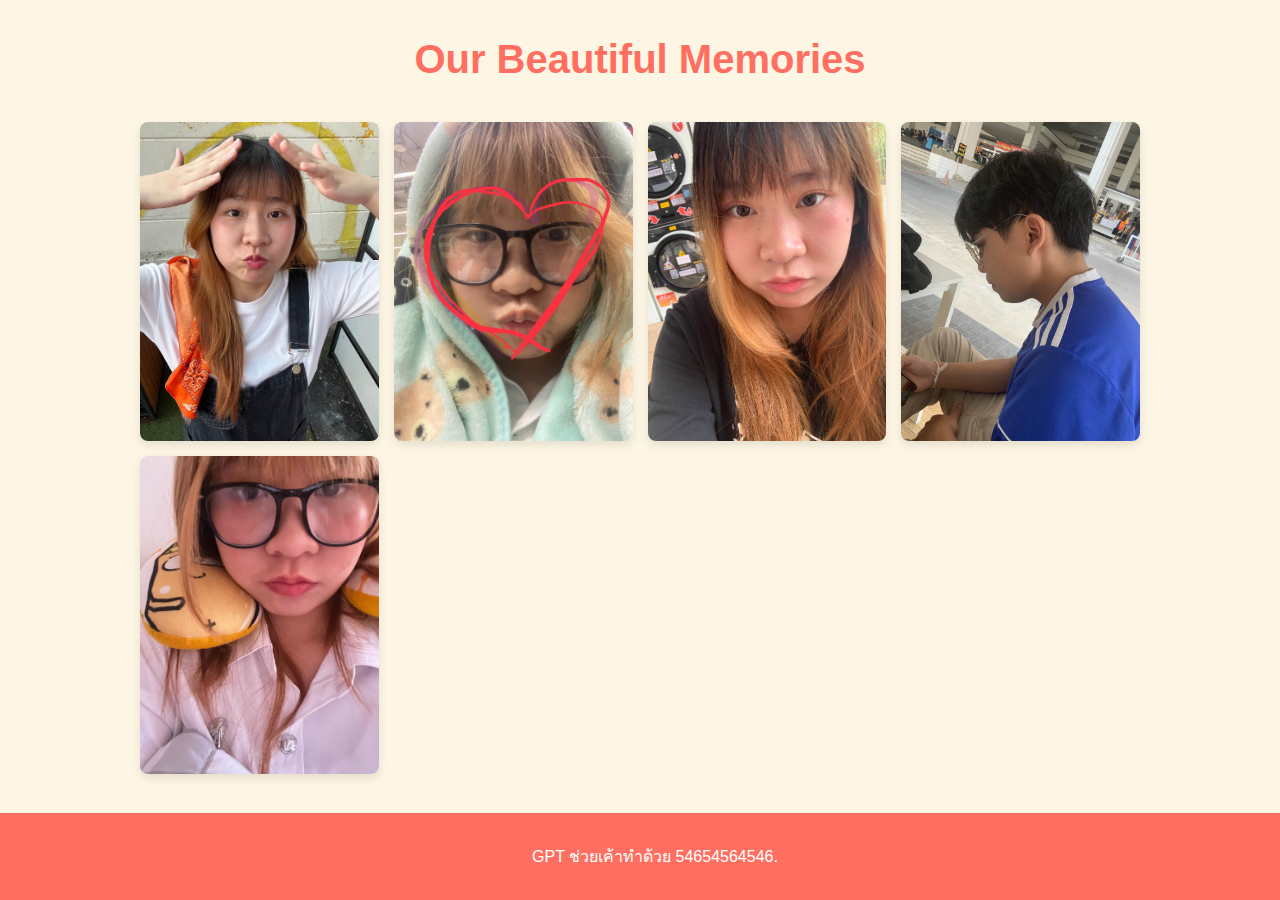
==== index.html @ 15a4d80a "Add files via upload" ====
<!DOCTYPE html>
<html lang="en">
<head>
  <meta charset="UTF-8">
  <meta name="viewport" content="width=device-width, initial-scale=1.0">
  <title>Photo Gallery</title>
  <style>
    body {
      font-family: Arial, sans-serif;
      background-color: #fef6e4;
      display: flex;
      flex-direction: column;
      align-items: center;
      justify-content: center;
      height: 100vh;
      margin: 0;
    }

    h1 {
      font-size: 2.5rem;
      margin: 20px 0;
      color: #ff6f61;
    }

    .gallery {
      display: grid;
      grid-template-columns: repeat(auto-fill, minmax(200px, 1fr));
      gap: 15px;
      width: 80%;
      max-width: 1000px;
      margin: 20px;
    }

    .gallery img {
      width: 100%;
      height: auto;
      border-radius: 8px;
      box-shadow: 0 4px 10px rgba(0, 0, 0, 0.1);
      transition: transform 0.3s ease, box-shadow 0.3s ease;
    }

    .gallery img:hover {
      transform: scale(1.1);
      box-shadow: 0 8px 15px rgba(0, 0, 0, 0.3);
    }

    footer {
      width: 100%;
      padding: 15px;
      background-color: #ff6f61;
      color: white;
      text-align: center;
      position: absolute;
      bottom: 0;
      left: 0;
    }
    .gallery-text {
      font-size: 1.2rem;
      color: #ff6f61;
      text-align: center;
      margin-top: 20px;
    }
  </style>
</head>
<body>
  <h1>Our Beautiful Memories</h1>
  <div class="gallery">
    <img src="1.jpg" alt="Photo 1">
    <img src="2.jpg" alt="Photo 2">
    <img src="3.jpg" alt="Photo 3">
    <img src="4.jpg" alt="Photo 4">
    <img src="5.jpg" alt="Photo 5">
   
  </div>
  <div class="gallery-text">
    <p>สุขสันต์ valentine แรกของเรานะอ้วน และต้องมีต่อไปอีกหลายๆปีเลย เค้ารักอ้วนมากนะ</p>
  </div>
  <footer>
    <p>GPT ช่วยเค้าทำด้วย 54654564546.</p>
  </footer>
</body>
</html>
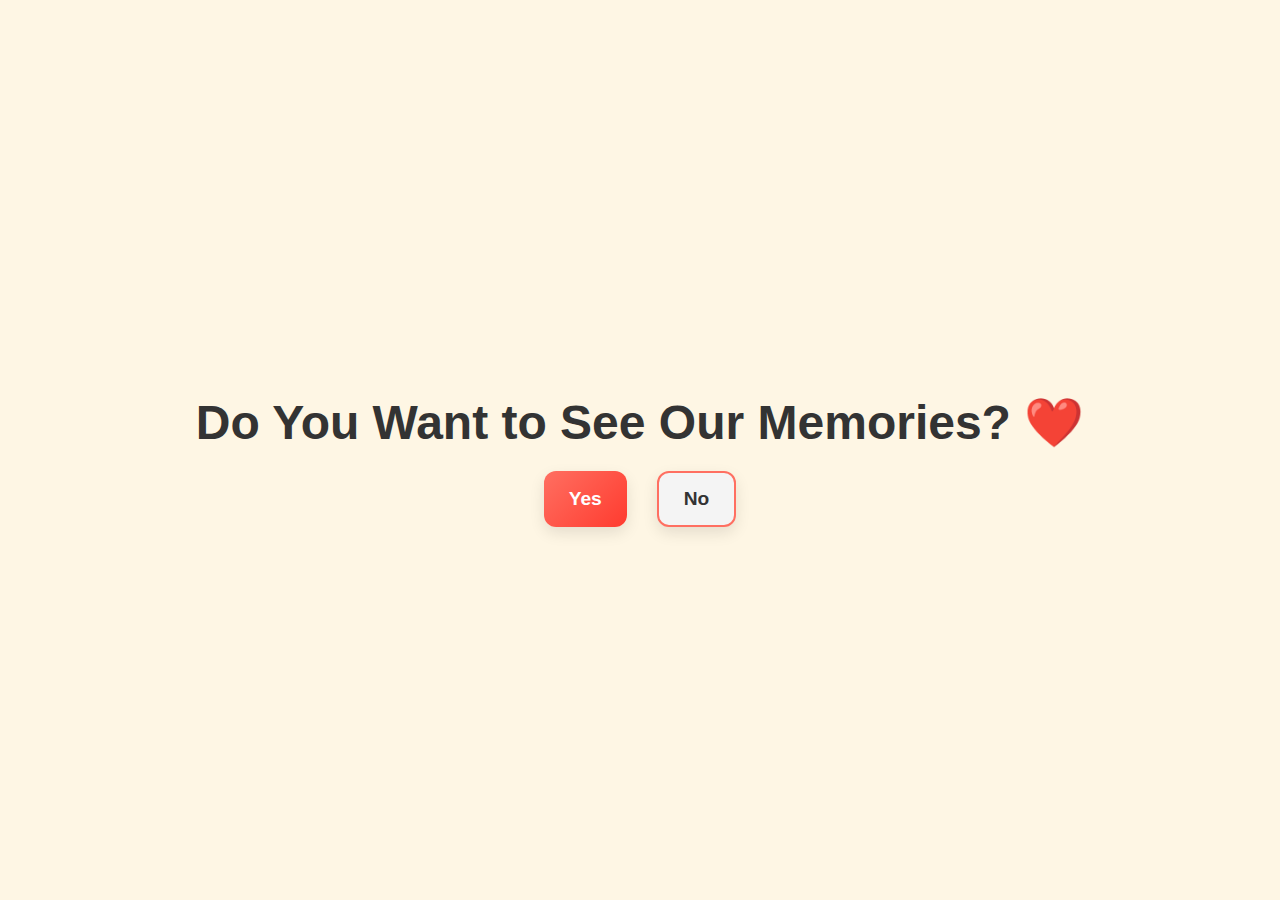
==== commit 48d06ac0: "Add files via upload" ====
--- a/index.html
+++ b/index.html
@@ -3,80 +3,102 @@
 <head>
   <meta charset="UTF-8">
   <meta name="viewport" content="width=device-width, initial-scale=1.0">
-  <title>Photo Gallery</title>
+  <title>Welcome</title>
   <style>
     body {
-      font-family: Arial, sans-serif;
+      font-family: 'Arial', sans-serif;
       background-color: #fef6e4;
+      color: #ff6f61;
       display: flex;
       flex-direction: column;
+      justify-content: center;
       align-items: center;
-      justify-content: center;
       height: 100vh;
       margin: 0;
     }
-
     h1 {
-      font-size: 2.5rem;
+      font-size: 3rem;
       margin: 20px 0;
-      color: #ff6f61;
+      color: #333;
     }
-
-    .gallery {
-      display: grid;
-      grid-template-columns: repeat(auto-fill, minmax(200px, 1fr));
-      gap: 15px;
-      width: 80%;
-      max-width: 1000px;
-      margin: 20px;
+    .buttons {
+      display: flex;
+      gap: 30px;
     }
-
-    .gallery img {
-      width: 100%;
-      height: auto;
-      border-radius: 8px;
+    button {
+      font-size: 1.2rem;
+      padding: 15px 25px;
+      border: none;
+      border-radius: 12px;
+      cursor: pointer;
+      transition: all 0.3s ease-in-out;
+      box-shadow: 0 6px 15px rgba(0, 0, 0, 0.1);
+    }
+    /* "Yes" button styles */
+    .yes {
+      background: linear-gradient(135deg, #ff6f61, #ff3b2f);
+      color: white;
+      font-weight: bold;
+    }
+    .yes:hover {
+      transform: scale(1.1);
+      box-shadow: 0 8px 20px rgba(0, 0, 0, 0.2);
+    }
+    .yes:active {
+      transform: scale(1);
       box-shadow: 0 4px 10px rgba(0, 0, 0, 0.1);
-      transition: transform 0.3s ease, box-shadow 0.3s ease;
     }
-
-    .gallery img:hover {
+    /* "No" button styles */
+    .no {
+      background-color: #f4f4f4;
+      color: #333;
+      border: 2px solid #ff6f61;
+      font-weight: bold;
+    }
+    .no:hover {
       transform: scale(1.1);
-      box-shadow: 0 8px 15px rgba(0, 0, 0, 0.3);
-    }
-
-    footer {
-      width: 100%;
-      padding: 15px;
       background-color: #ff6f61;
       color: white;
-      text-align: center;
-      position: absolute;
-      bottom: 0;
-      left: 0;
+      border: 2px solid #ff3b2f;
     }
-    .gallery-text {
-      font-size: 1.2rem;
-      color: #ff6f61;
-      text-align: center;
-      margin-top: 20px;
+    .no:active {
+      transform: scale(1);
+      background-color: #ff3b2f;
+      color: white;
+      border: 2px solid #ff6f61;
     }
   </style>
 </head>
 <body>
-  <h1>Our Beautiful Memories</h1>
-  <div class="gallery">
-    <img src="1.jpg" alt="Photo 1">
-    <img src="2.jpg" alt="Photo 2">
-    <img src="3.jpg" alt="Photo 3">
-    <img src="4.jpg" alt="Photo 4">
-    <img src="5.jpg" alt="Photo 5">
-   
+  <h1>Do You Want to See Our Memories? ❤️</h1>
+  <div class="buttons">
+    <button class="yes" onclick="goToGallery()">Yes</button>
+    <button class="no" onclick="makeYesBigger()">No</button>
   </div>
-  <div class="gallery-text">
-    <p>สุขสันต์ valentine แรกของเรานะอ้วน และต้องมีต่อไปอีกหลายๆปีเลย เค้ารักอ้วนมากนะ</p>
-  </div>
-  <footer>
-    <p>GPT ช่วยเค้าทำด้วย 54654564546.</p>
-  </footer>
+
+  <script>
+    let yesButton = document.querySelector(".yes");
+    let noButton = document.querySelector(".no");
+    let noClickCount = 0; // Counter for "No" button clicks
+    
+    function goToGallery() {
+      window.location.href = "ga.html"; // Redirect to the photo gallery
+    }
+
+    function makeYesBigger() {
+      // Increase font size of "Yes" button
+      let currentSize = parseFloat(window.getComputedStyle(yesButton).fontSize);
+      yesButton.style.fontSize = currentSize + 50 + "px"; // Increase size
+      yesButton.style.padding = (currentSize / 2) + 5 + "px"; // Adjust padding
+
+      // Increase the "No" click counter
+      noClickCount++;
+
+      // If "No" is clicked 7 times, remove the button
+      if (noClickCount >= 7) {
+        noButton.style.display = "none"; // Hide the "No" button
+      }
+    }
+  </script>
 </body>
 </html>
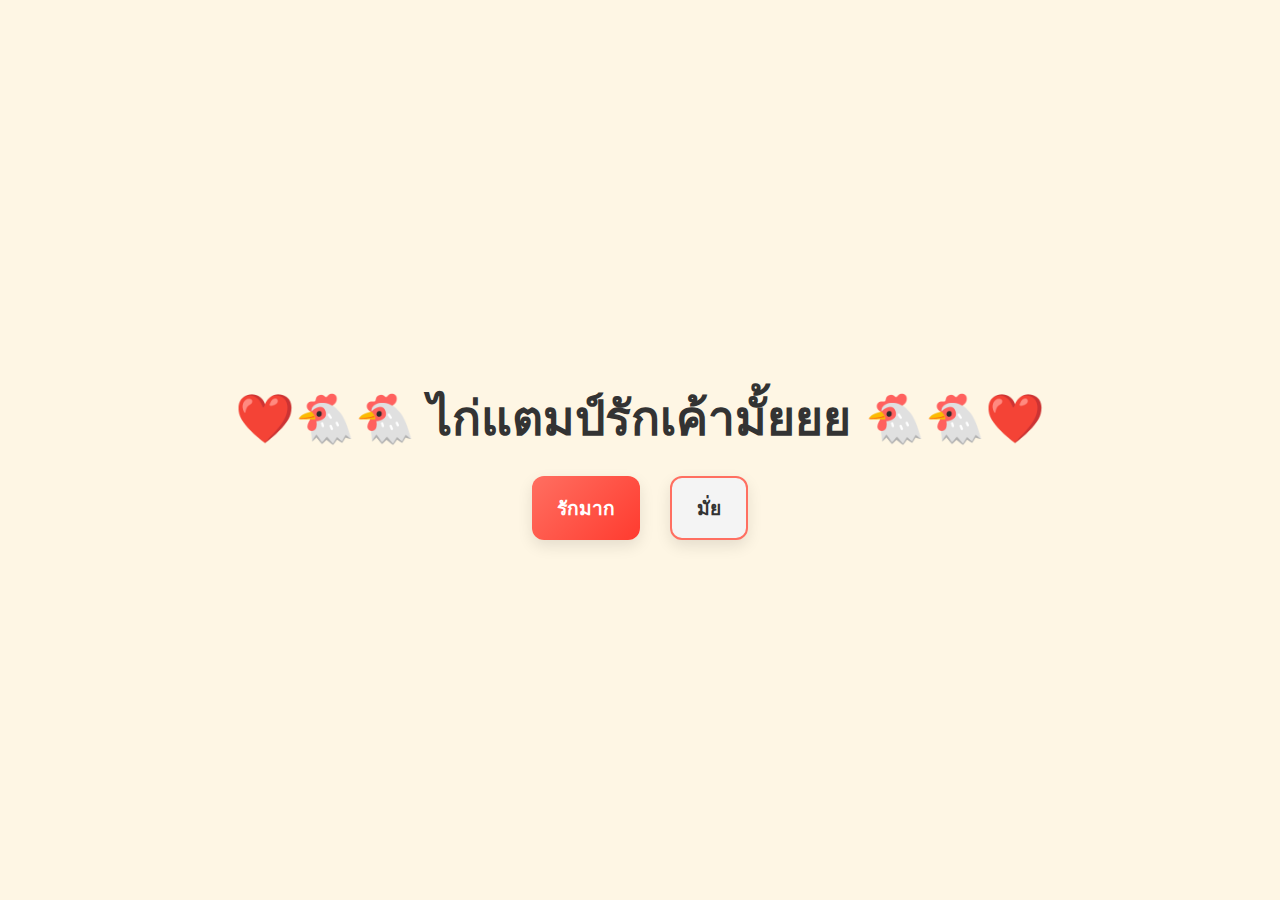
==== commit f8da67e6: "Update index.html" ====
--- a/index.html
+++ b/index.html
@@ -4,6 +4,7 @@
   <meta charset="UTF-8">
   <meta name="viewport" content="width=device-width, initial-scale=1.0">
   <title>Welcome</title>
+  <link rel="stylesheet" href="style.css">
   <style>
     body {
       font-family: 'Arial', sans-serif;
@@ -70,10 +71,10 @@
   </style>
 </head>
 <body>
-  <h1>Do You Want to See Our Memories? ❤️</h1>
+  <h1>❤️🐔🐔 ไก่แตมป์รักเค้ามั้ยยย 🐔🐔❤️</h1>
   <div class="buttons">
-    <button class="yes" onclick="goToGallery()">Yes</button>
-    <button class="no" onclick="makeYesBigger()">No</button>
+    <button class="yes" onclick="goToGallery()">รักมาก</button>
+    <button class="no" onclick="makeYesBigger()">มั่ย</button>
   </div>
 
   <script>
@@ -94,8 +95,8 @@
       // Increase the "No" click counter
       noClickCount++;
 
-      // If "No" is clicked 7 times, remove the button
-      if (noClickCount >= 7) {
+      // If "No" is clicked 5 times, remove the button
+      if (noClickCount >= 5) {
         noButton.style.display = "none"; // Hide the "No" button
       }
     }
--- a/style.css
+++ b/style.css
@@ -0,0 +1,81 @@
+/* General styles */
+body {
+    font-family: Arial, sans-serif;
+    margin: 0;
+    padding: 0;
+    background-color: #f4f4f4;
+}
+
+.container {
+    width: 100%;
+    padding: 20px;
+    box-sizing: border-box;
+}
+
+/* Header styles */
+header {
+    background-color: #333;
+    color: #fff;
+    padding: 10px 0;
+    text-align: center;
+}
+
+header h1 {
+    margin: 0;
+    font-size: 24px;
+}
+
+/* Navigation styles */
+nav {
+    background-color: #444;
+    overflow: hidden;
+}
+
+nav a {
+    float: left;
+    display: block;
+    color: #fff;
+    text-align: center;
+    padding: 14px 16px;
+    text-decoration: none;
+}
+
+nav a:hover {
+    background-color: #ddd;
+    color: black;
+}
+
+/* Main content styles */
+main {
+    padding: 20px;
+    background-color: #fff;
+    margin-top: 20px;
+}
+
+/* Footer styles */
+footer {
+    background-color: #333;
+    color: #fff;
+    text-align: center;
+    padding: 10px 0;
+    position: fixed;
+    width: 100%;
+    bottom: 0;
+}
+
+/* Responsive styles */
+@media (max-width: 600px) {
+    header h1 {
+        font-size: 20px;
+    }
+
+    nav a {
+        float: none;
+        width: 100%;
+        text-align: left;
+    }
+
+    main {
+        padding: 10px;
+    }
+}